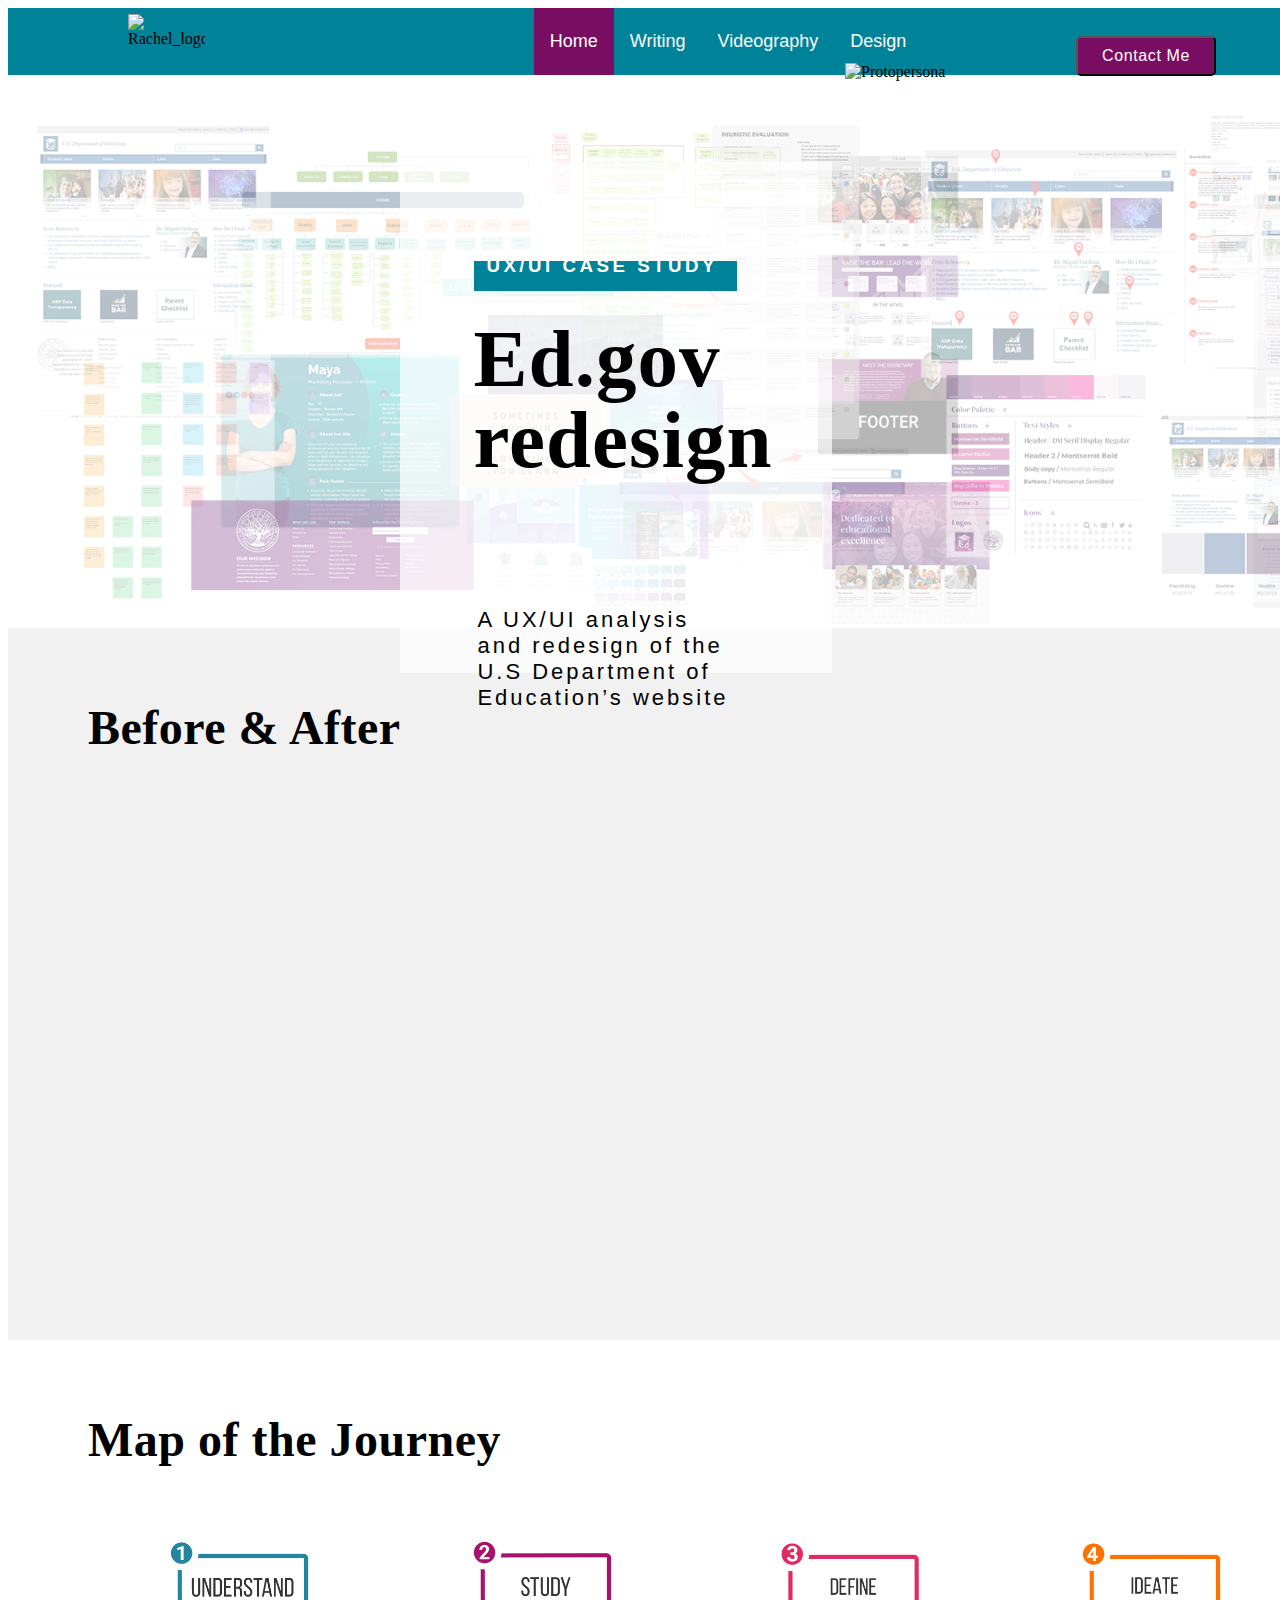
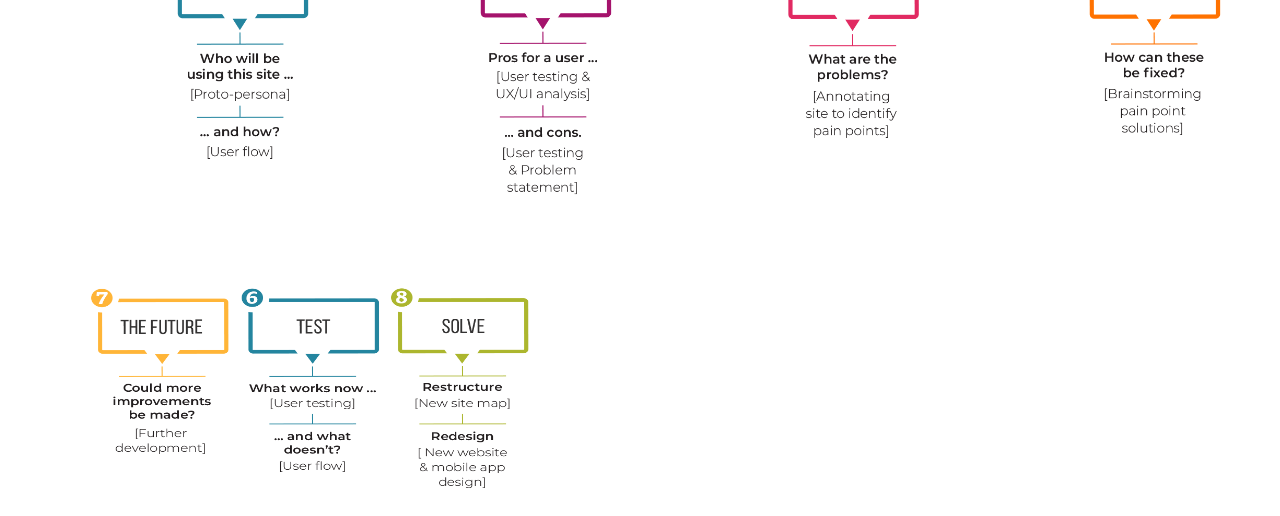
==== index.html @ 9d74e876 "Bad update" ====
<!DOCTYPE html>
<html>
    <head>
        <link rel="stylesheet" href="style.css">
    </head>
    <body>
        <div class="topnav">
            <a class="active" href="#home">Home</a>
            <a href="#writing">Writing</a>
            <a href="#videography">Videography</a>
            <a href="#design">Design</a>
          </div>
    <img src="/Case study background - darker.png" alt="casestudybackground" class="image1">
    <img src="/maya.png" alt="Protopersona" class="image2">
    <img src="/rachel_logo_flag.png" alt="Rachel_logo_flag" class="image3">
    <button class="hoverMe">Contact Me</button>

    <div class="flex-container">
        <div class="header">
            <h1>Before & After</h1>
          </div>    
          </div>

          <div class="flex-container2"></div> 
          <div class="header2"> 
          <h2>Ed.gov <br> redesign</h2>
        </div>

          <div class="flex-container3"></div>
          <div class="header3">
            <h3>UX/UI CASE STUDY</h3>
            <p>A UX/UI analysis <br> and redesign of the <br> U.S Department of <br> Education’s website</p>
          </div>

          <div class="flex-container4">
            <div class="header">
                <h1>Map of the Journey</h1>
                <div class="row">
                    <div class=column>
                <img src="/Understand.png" alt="Understand" class="image4">
                </div>
                <div class=column>
                    <img src="/Study.png" alt="Study" class="image5">
                </div>
                <div class=column>
                <img src="/Define.png" alt="Understand" class="image6">
            </div>
            <div class=column>
                <img src="/Ideate.png" alt="Understand" class="image7">
            </div>
        </div>
                <img src="/Future.png" alt="Understand" class="image8">
                <img src="/Test.png" alt="Understand" class="image9">
                <img src="/Solve.png" alt="Understand" class="image10">
              </div>    
              </div>
          

              </div>

      
         

   
    
  
    </body>

</html>
---- style.css ----
.topnav {
  background-color: #008398;
  overflow: hidden;
  display: flex;
  width: 1440px;
  justify-content: center;
  align-items: center;
}

.topnav a {
  display: inline-flex;
  justify-content: center;
  align-items: center;
  color: #ffffff;
  text-align: center;
  padding: 23px 16px;
  text-decoration: none;
  font-size: 18px;
  font-family: 'Franklin Gothic Medium', 'Arial Narrow', Arial, sans-serif;
}

.topnav a:hover {
  background-color: #D7D7D7;
  color: black;
}

.topnav a.active {
  background-color: #790D61;
  color: white;
}

.image1 {
  margin-top: 3%;
  width: 1440px;
height: 511px;
flex-shrink: 0;
}

.image2 {
  position: absolute;
  top: 7%;
  right: 15%;
  width: 243px;
  height: 587px;
  flex-shrink: 0;
}

.image3 {
  position: absolute;
  top: 1.5%;
  left: 10%;
  width: 77px;
  height: 79px;
flex-shrink: 0;
}

.hoverMe {
  position: absolute;
  top: 4%;
  right: 5%;
  align-items: center;
  grid-area: hover;
width: 140px;
height: 40px;
flex-shrink: 0;
border-radius: 5px;
background: #790D61;
color: #ffffff;
transition: 0.3s;
font-family: 'Franklin Gothic Medium', 'Arial Narrow', Arial, sans-serif;
font-size: 16px;
letter-spacing: .6px;
}

.hoverMe:hover {
  background-color:#D7D7D7;
  color:#008398;
}

.flex-container {
  width: 1440px;
height: 632px;
flex-shrink: 0;
background: #F1F1F1;
padding: 40px 80px;
}


.header {
  letter-spacing: 0.5px;
  font-size: 24px;
font-style: normal;
font-weight: 700;
line-height: normal;
}

.flex-container2 {
  width: 432px;
  height: 511px;
  flex-shrink: 0;
background: white;
position: absolute;
top: 18%;
right: 35%;
background: rgba(255, 255, 255, 0.70);
}

.header2 {
  position: absolute;
  left: 37%;
  top: 28%;
font-style: normal;
width: 340px;
height: 165px;
flex-shrink: 0;
color: black;
font-size: 54px;
font-style: normal;
font-weight: 700;
line-height: 150%; /* 77.077px */
letter-spacing: 1px;
}


.flex-container3 {
  width: 240px;
  height: 25px;
  display: inline-flex;
padding: 4px 18px 1px 5px;
align-items: center;
background: #008398;
position: absolute;
top: 29%;
left: 37%;
}

.header3 h3 {
  position: absolute;
  top: 26.3%;
  left: 38%;
  color: #ffffff;
  font-family: 'Segoe UI', Tahoma, Geneva, Verdana, sans-serif;
letter-spacing: 3.5px;
}

.header3 p {
  font-family: 'Segoe UI', Tahoma, Geneva, Verdana, sans-serif;
  font-size: 22px;
  letter-spacing: 3px;
  font-weight: 500;
  color: black;
  position: absolute;
  top: 65%;
  left: 37.3%;
}

.flex-container4 {
  width: 1440px;
height: 632px;
flex-shrink: 0;
display: inline-flex;
background: white;
padding: 40px 80px;
}

.image4 {
  width: 144px;
height: 224.348px;
flex-shrink: 0;
}

.image5 {
  width: 144px;
  height: 260.87px;
  flex-shrink: 0;
}

.image6 {
  width: 144px;
  height: 260.87;
  flex-shrink: 0;
  margin-top: -8px;
}

.image7 {
  width: 144px;
height: 260px;
flex-shrink: 0;
}

.image8 {
  width: 144px;
height: 224.348px;
flex-shrink: 0;
}

.image9 {
  width: 144px;
height: 224.348px;
flex-shrink: 0;
}

.image10 {
  width: 144px;
height: 224.348px;
flex-shrink: 0;
}

.row {
  display: flex;
  vertical-align: top;
}

.column {
  flex: 25%;
  padding: 80px;
  margin-top: -40px;
}
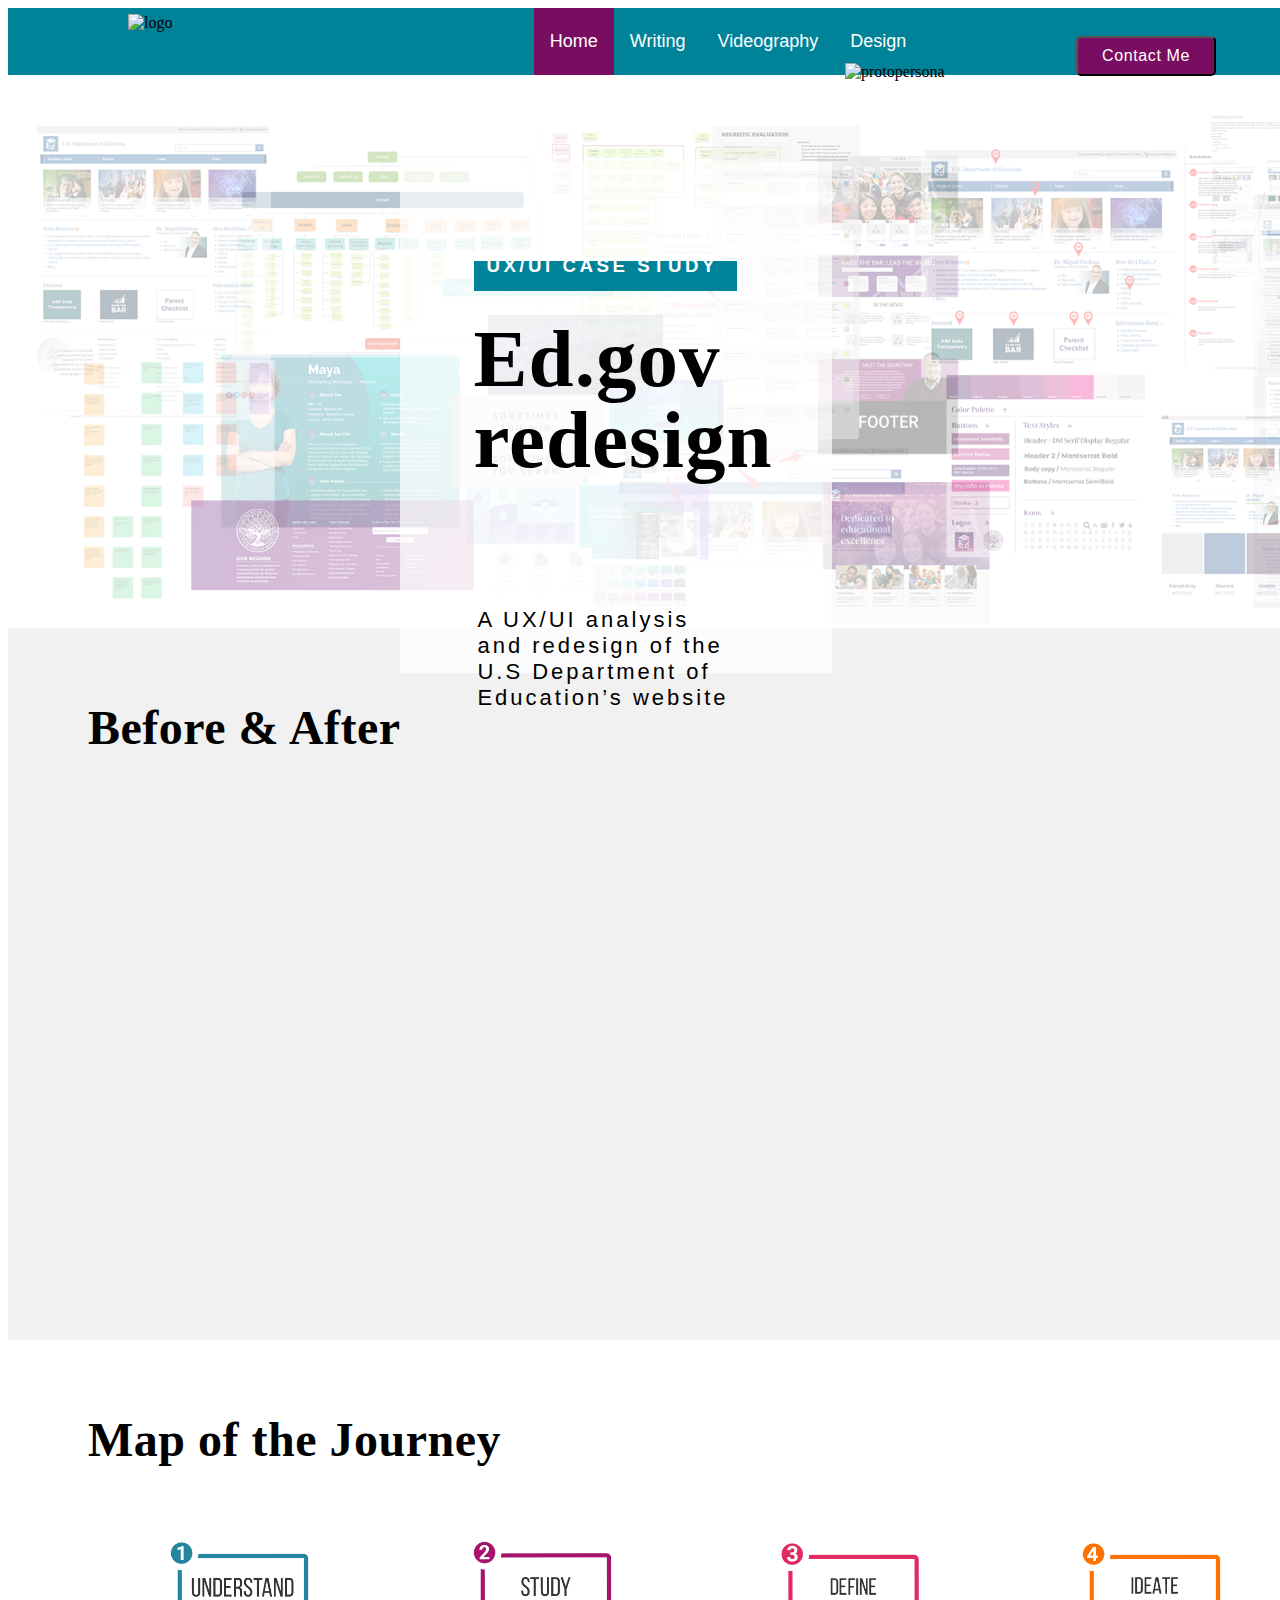
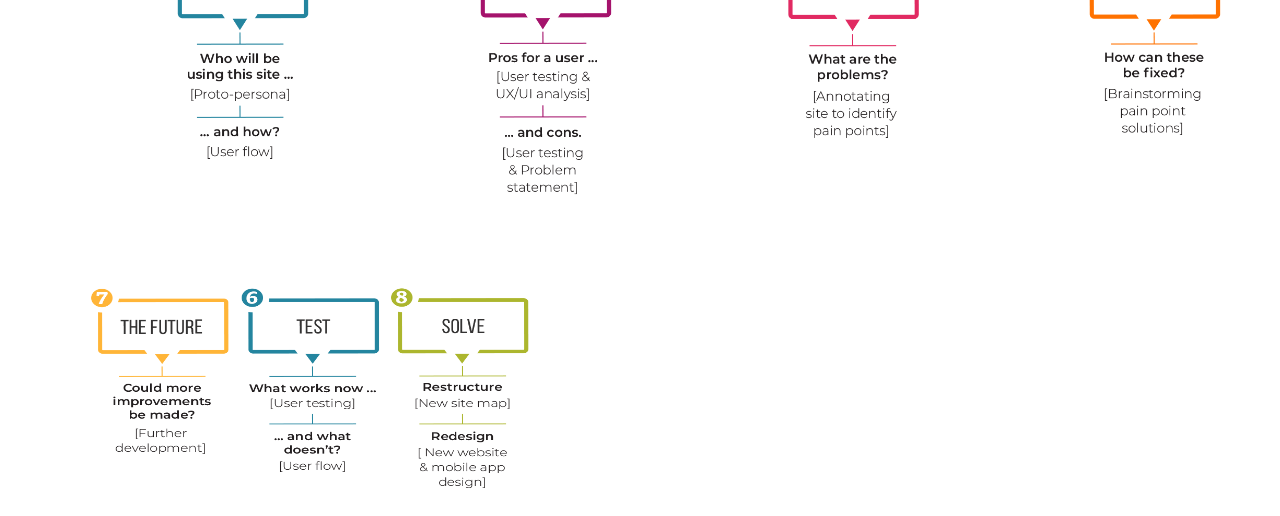
==== commit d0ac3f65: "photo change" ====
--- a/index.html
+++ b/index.html
@@ -10,9 +10,9 @@
             <a href="#videography">Videography</a>
             <a href="#design">Design</a>
           </div>
-    <img src="/Case study background - darker.png" alt="casestudybackground" class="image1">
-    <img src="/maya.png" alt="Protopersona" class="image2">
-    <img src="/rachel_logo_flag.png" alt="Rachel_logo_flag" class="image3">
+    <img src="/casestudybackgrounddarker.png" alt="casestudybackground" class="image1">
+    <img src="/maya.png" alt="protopersona" class="image2">
+    <img src="/rachel_logo_flag.png" alt="logo" class="image3">
     <button class="hoverMe">Contact Me</button>
 
     <div class="flex-container">
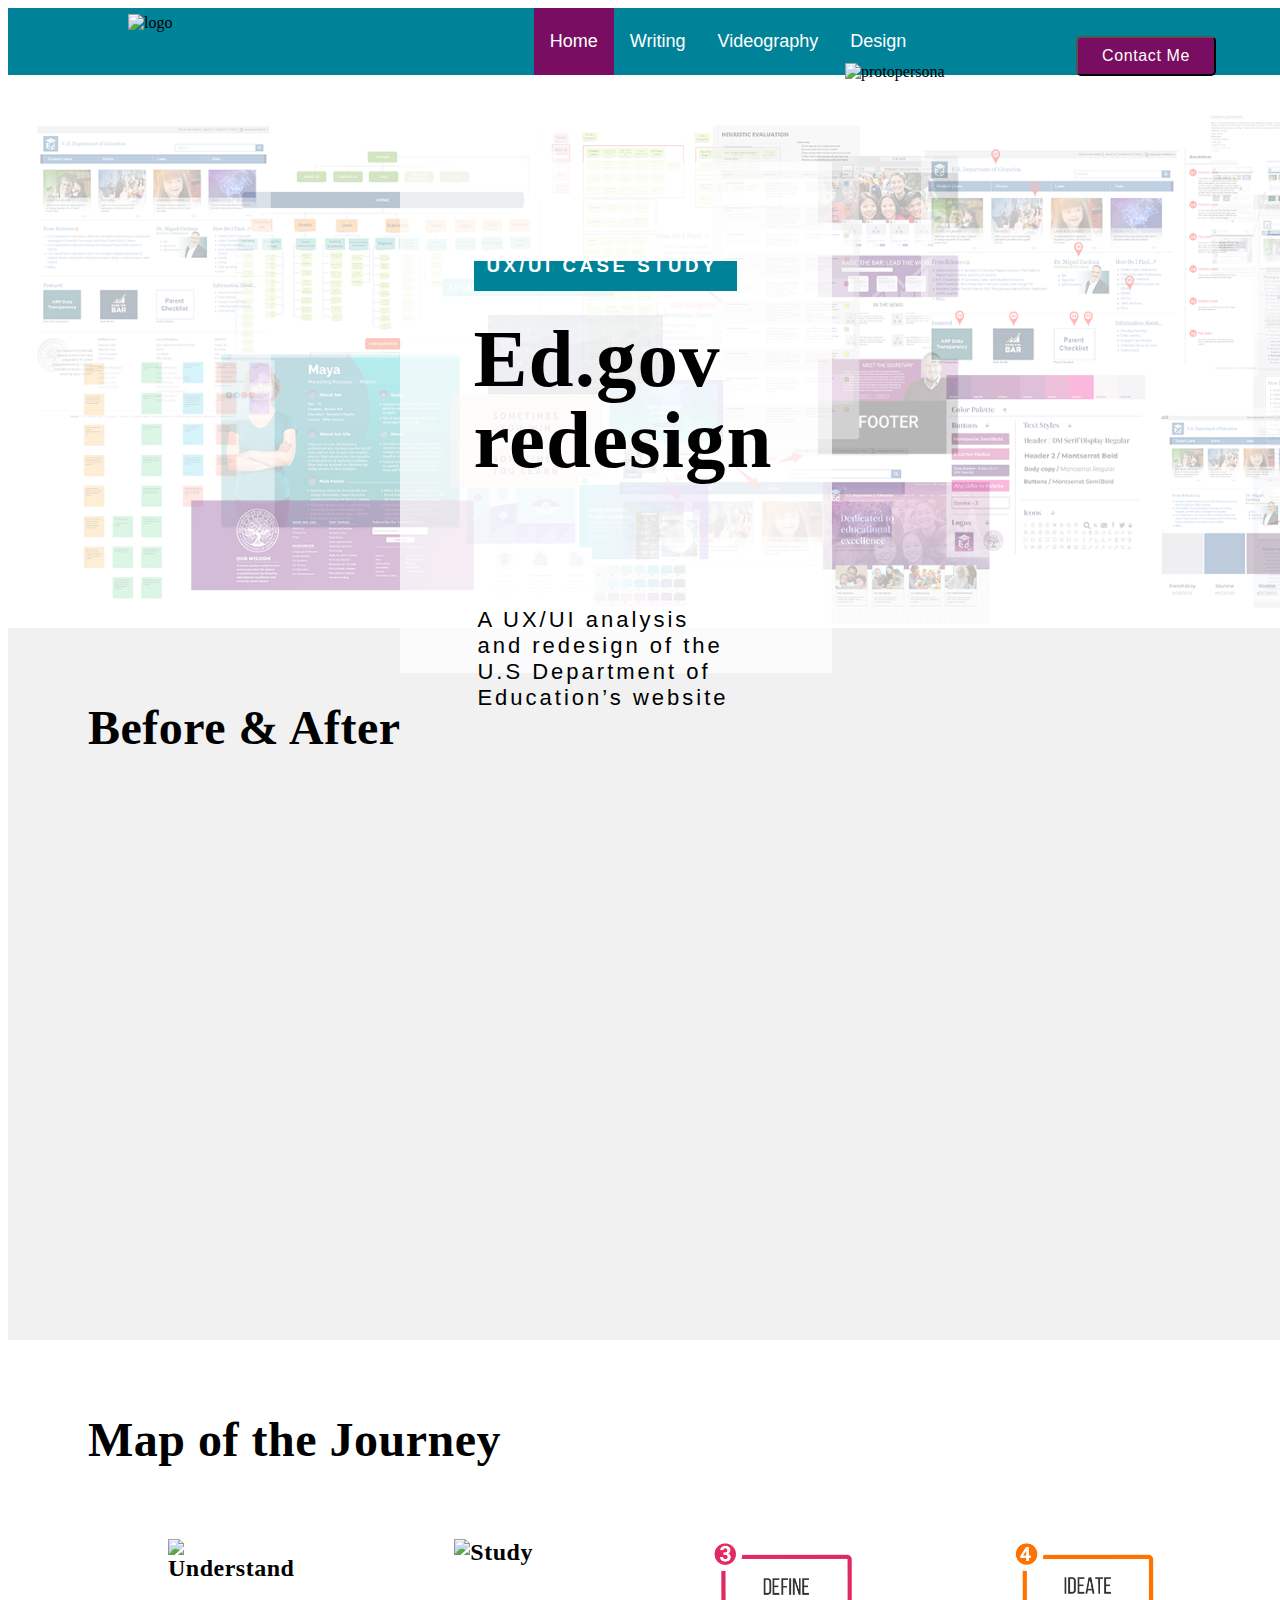
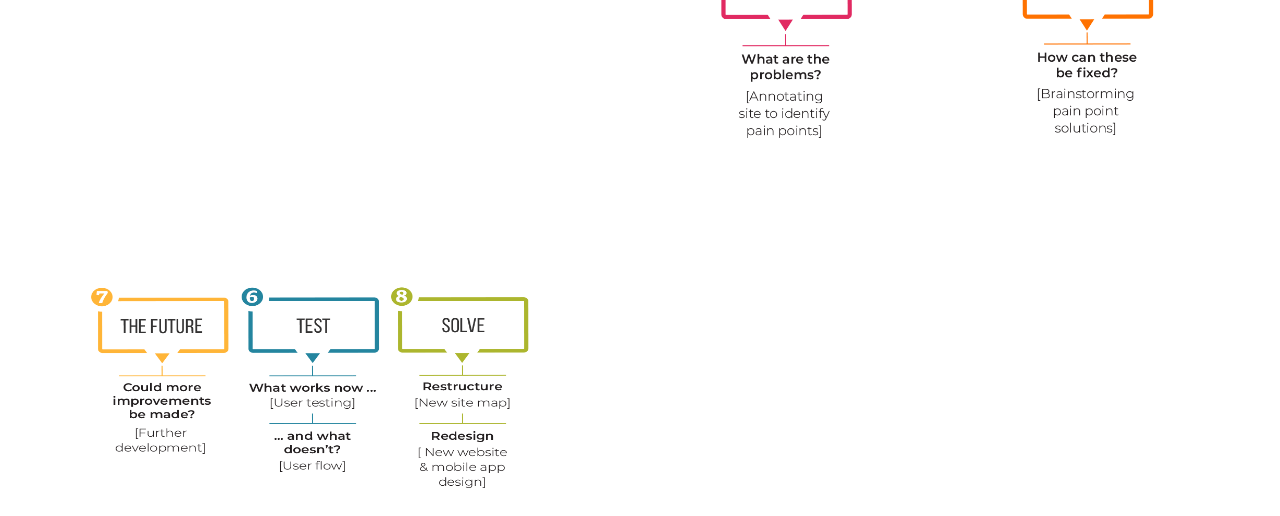
==== commit 88ed7dc1: "image change" ====
--- a/index.html
+++ b/index.html
@@ -10,9 +10,9 @@
             <a href="#videography">Videography</a>
             <a href="#design">Design</a>
           </div>
-    <img src="/casestudybackgrounddarker.png" alt="casestudybackground" class="image1">
-    <img src="/maya.png" alt="protopersona" class="image2">
-    <img src="/rachel_logo_flag.png" alt="logo" class="image3">
+    <img src="casestudybackgrounddarker.png" alt="casestudybackground" class="image1">
+    <img src="maya.png" alt="protopersona" class="image2">
+    <img src="rachel_logo_flag.png" alt="logo" class="image3">
     <button class="hoverMe">Contact Me</button>
 
     <div class="flex-container">
@@ -37,10 +37,10 @@
                 <h1>Map of the Journey</h1>
                 <div class="row">
                     <div class=column>
-                <img src="/Understand.png" alt="Understand" class="image4">
+                <img src="understand.png" alt="Understand" class="image4">
                 </div>
                 <div class=column>
-                    <img src="/Study.png" alt="Study" class="image5">
+                    <img src="study.png" alt="Study" class="image5">
                 </div>
                 <div class=column>
                 <img src="/Define.png" alt="Understand" class="image6">
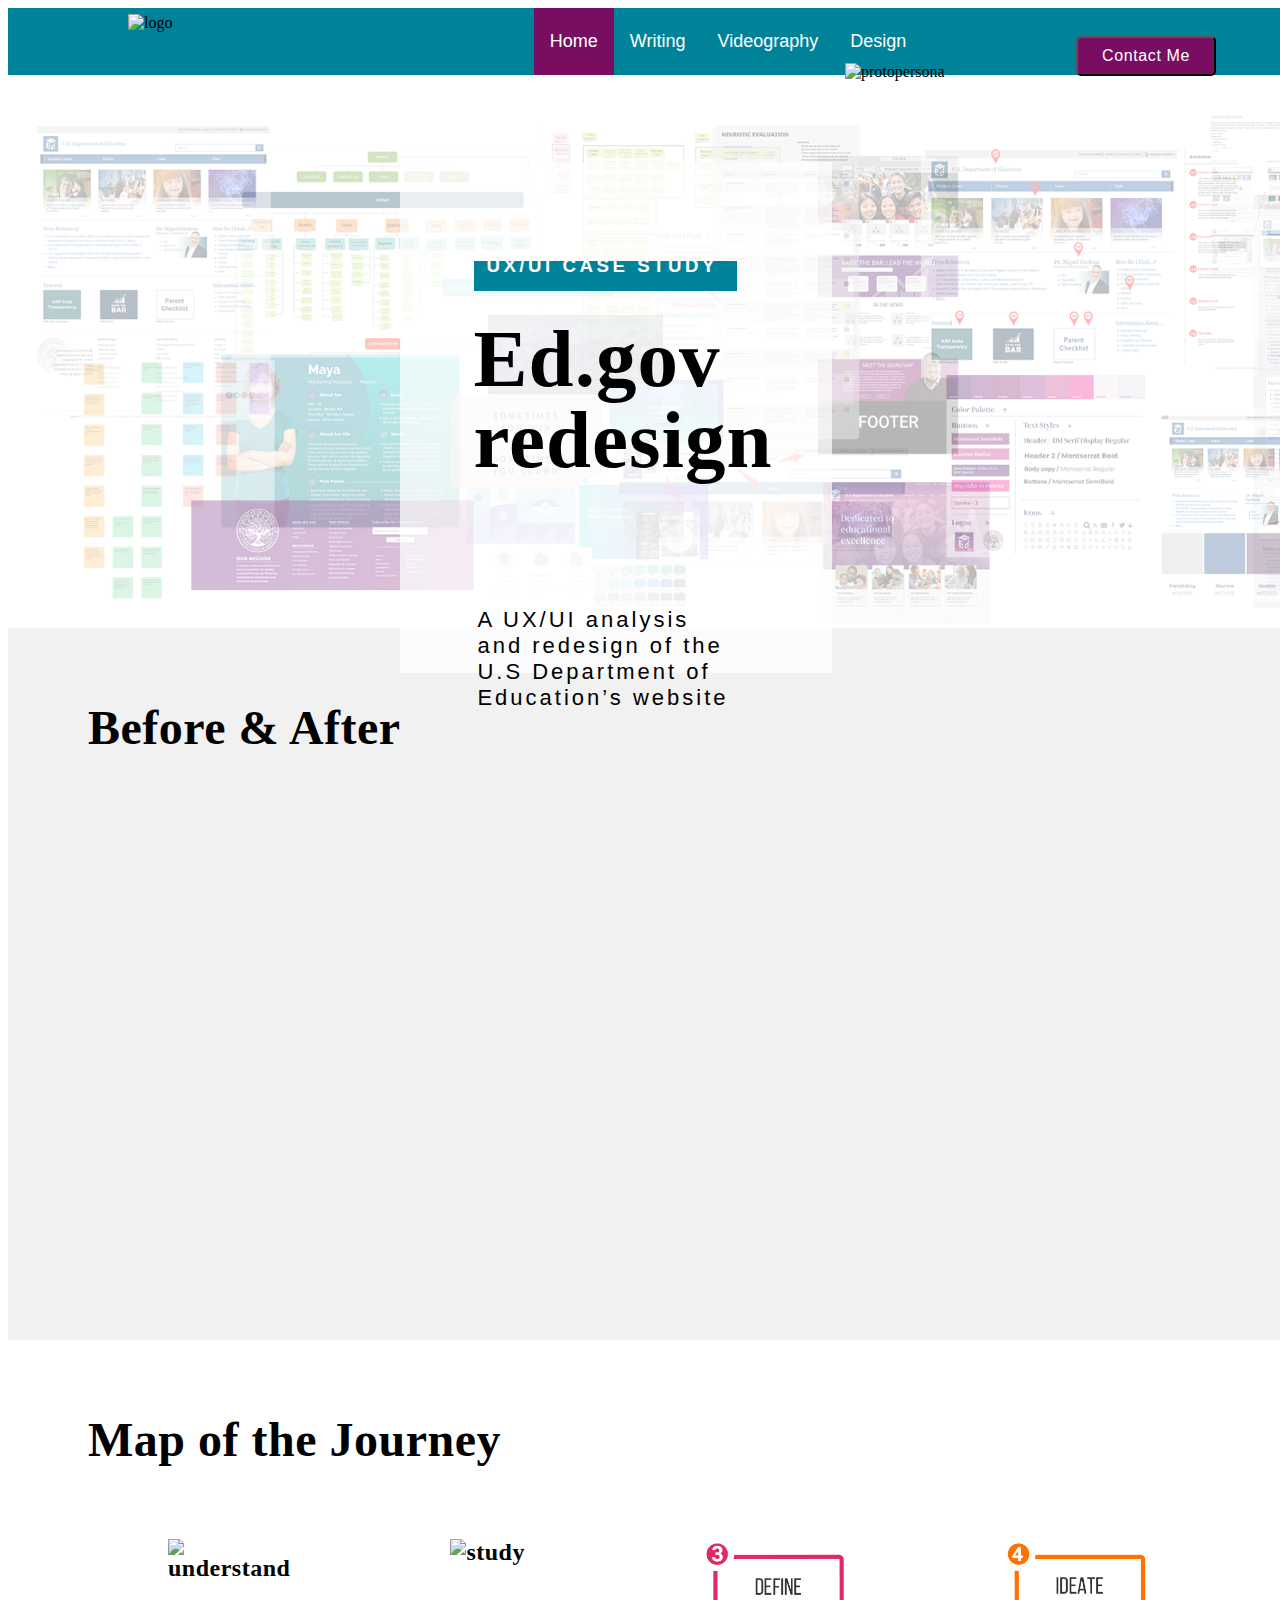
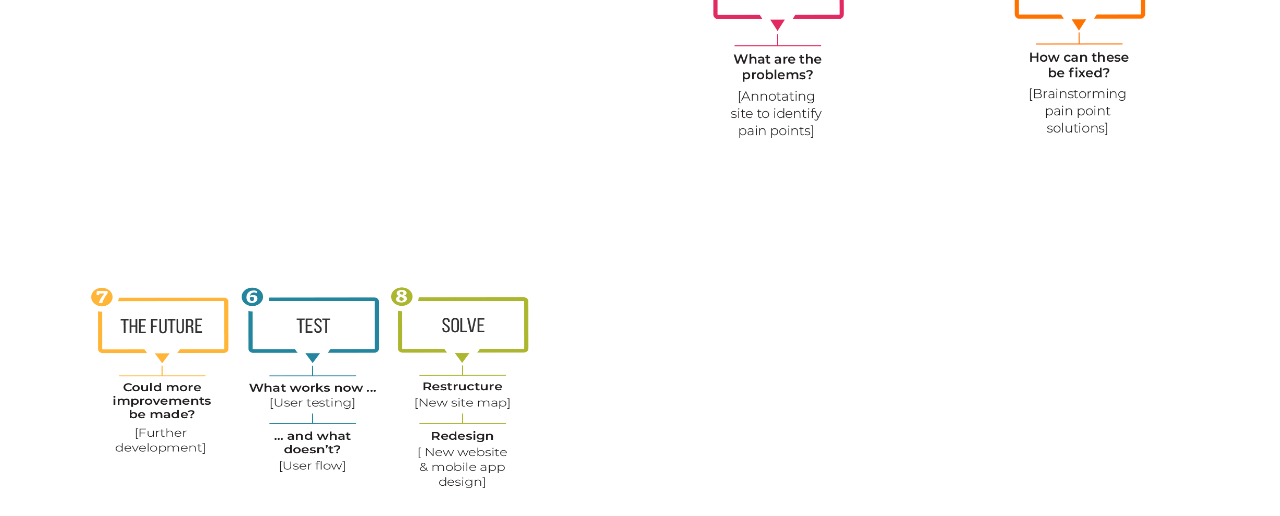
==== commit a10dca60: "more image" ====
--- a/index.html
+++ b/index.html
@@ -37,10 +37,10 @@
                 <h1>Map of the Journey</h1>
                 <div class="row">
                     <div class=column>
-                <img src="understand.png" alt="Understand" class="image4">
+                <img src="understand.png" alt="understand" class="image4">
                 </div>
                 <div class=column>
-                    <img src="study.png" alt="Study" class="image5">
+                    <img src="study.png" alt="study" class="image5">
                 </div>
                 <div class=column>
                 <img src="/Define.png" alt="Understand" class="image6">
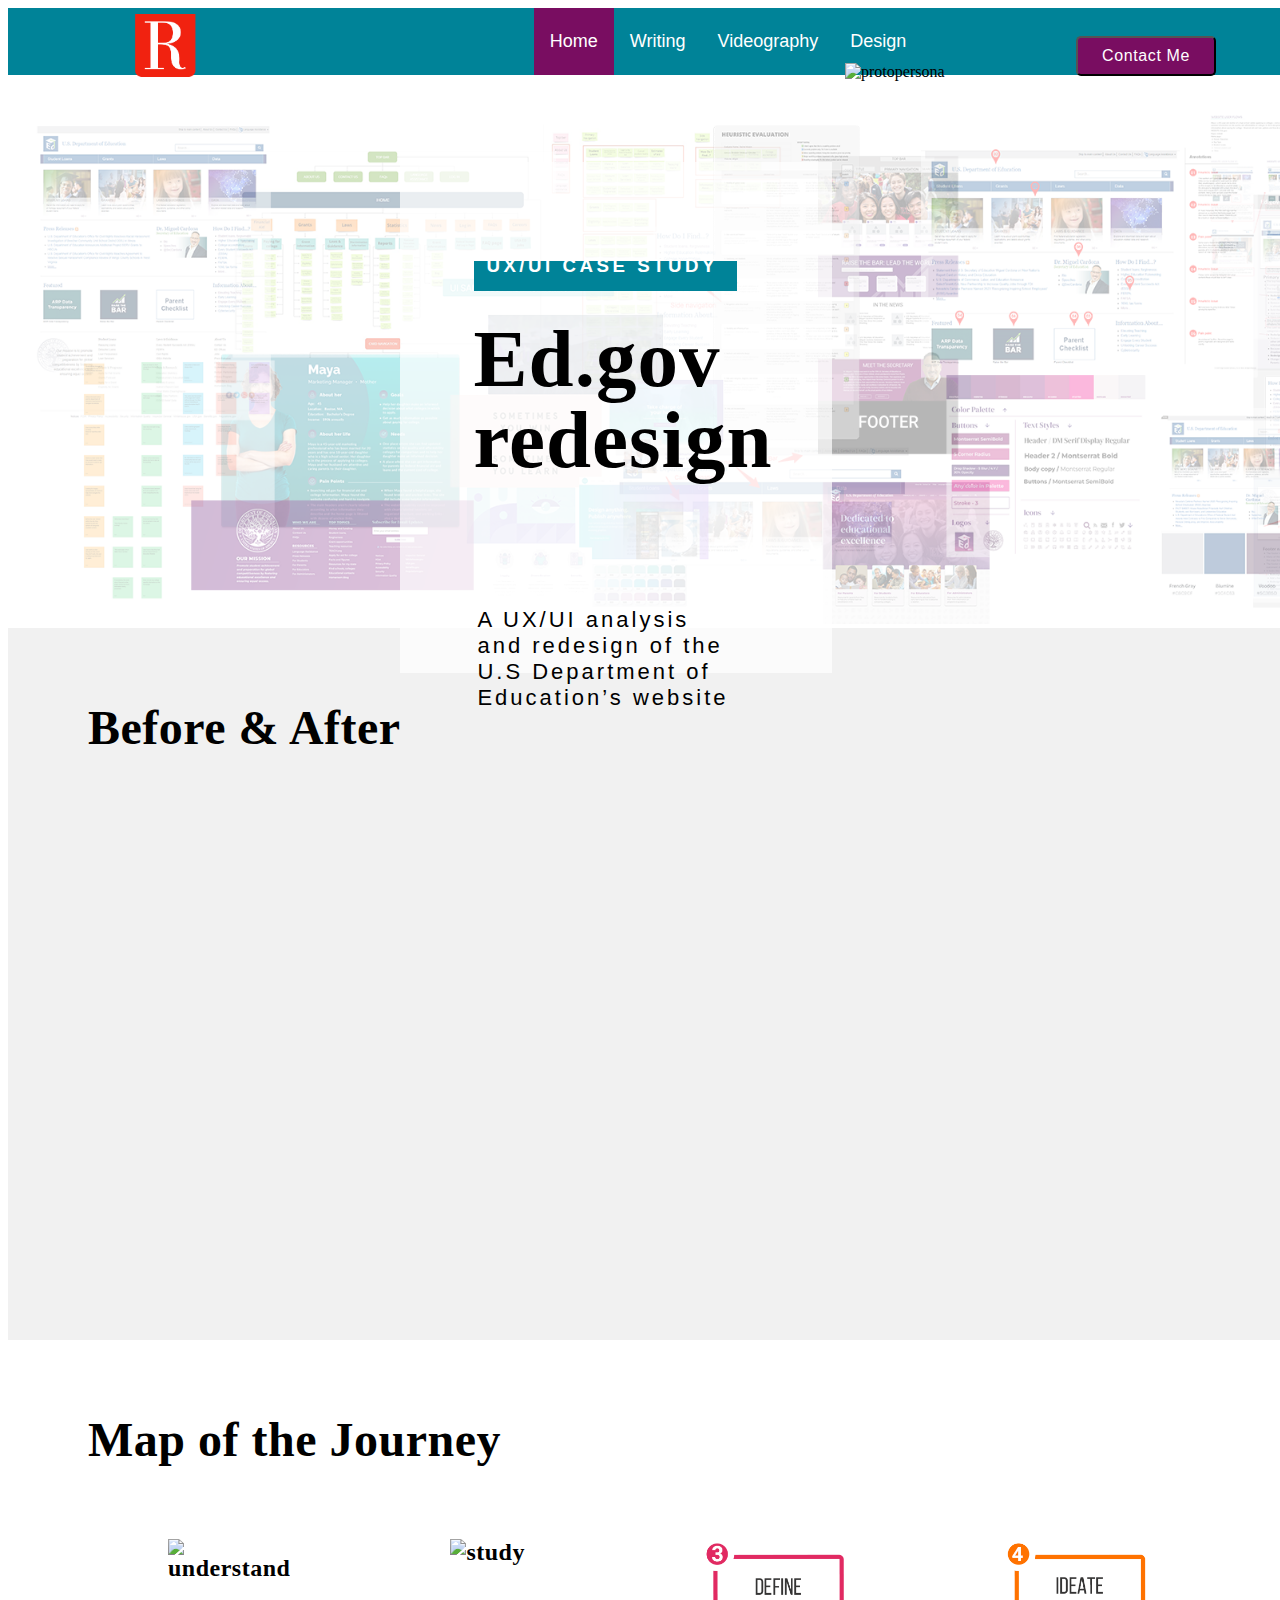
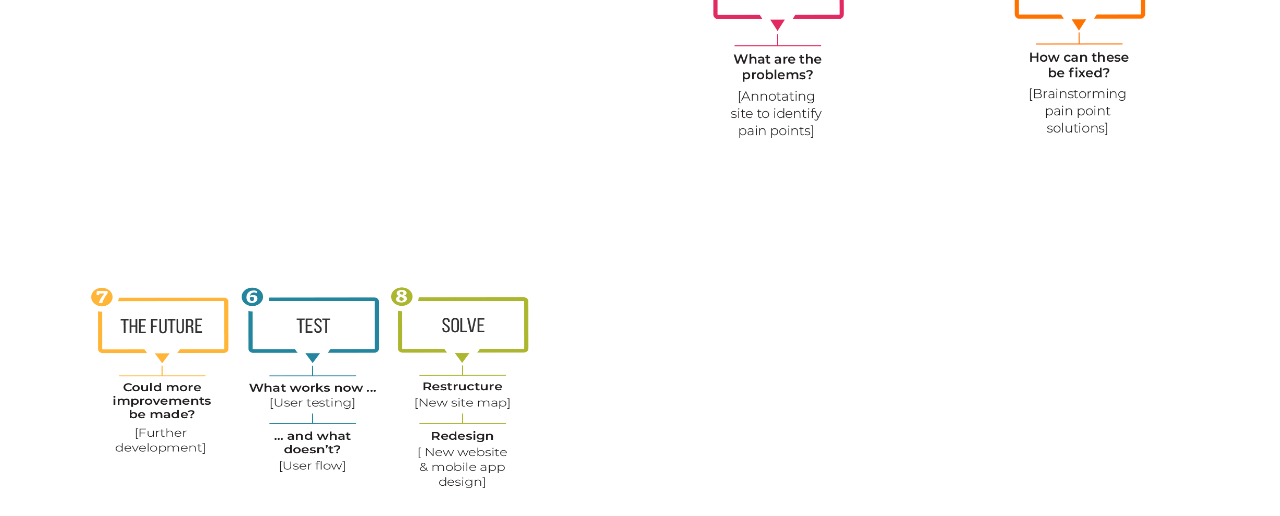
==== commit 8ad9b1b6: "images" ====
--- a/index.html
+++ b/index.html
@@ -12,7 +12,7 @@
           </div>
     <img src="casestudybackgrounddarker.png" alt="casestudybackground" class="image1">
     <img src="maya.png" alt="protopersona" class="image2">
-    <img src="rachel_logo_flag.png" alt="logo" class="image3">
+    <img src="rachellogo.png" alt="logo" class="image3">
     <button class="hoverMe">Contact Me</button>
 
     <div class="flex-container">
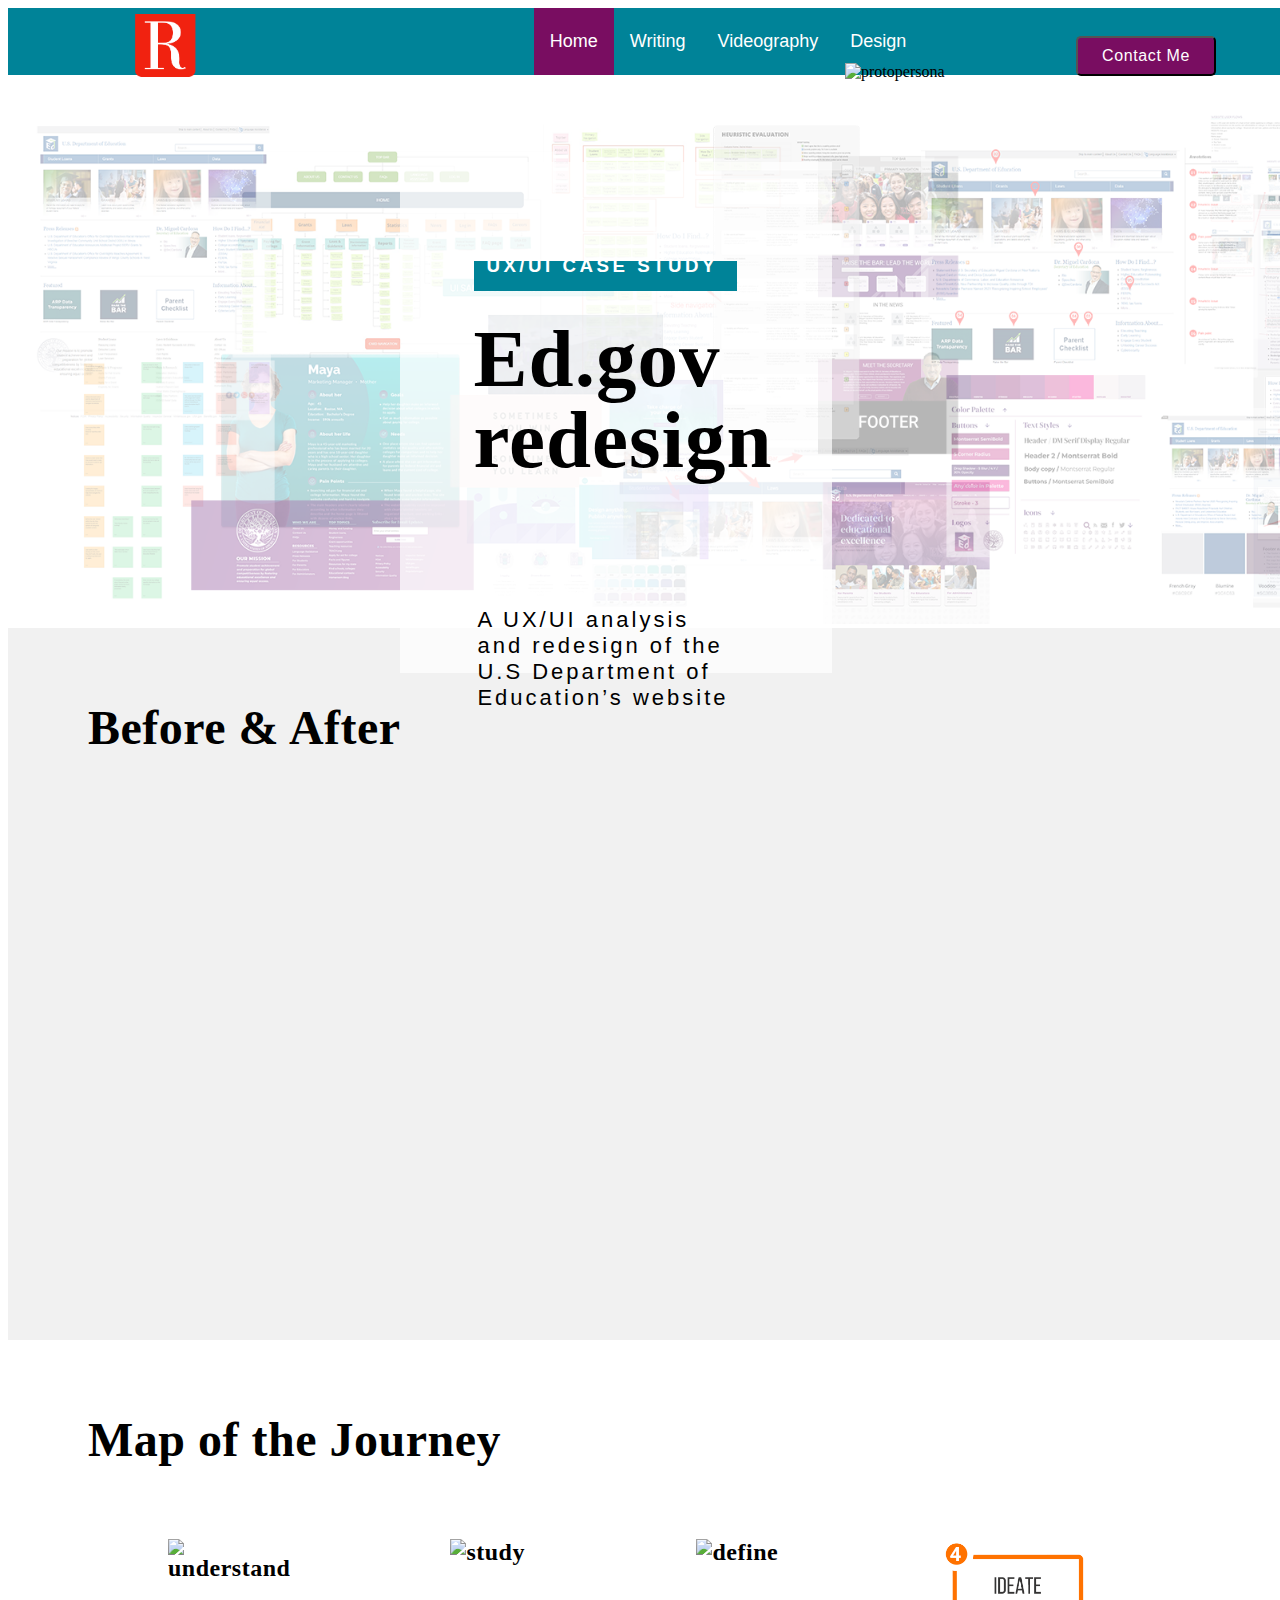
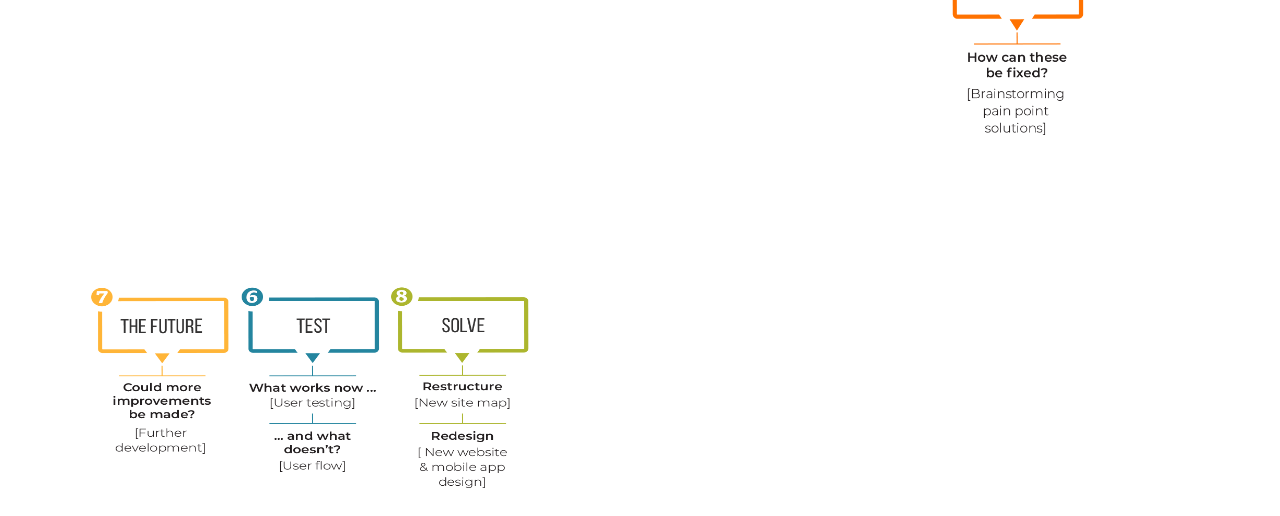
==== commit 83807773: "image update" ====
--- a/index.html
+++ b/index.html
@@ -43,7 +43,7 @@
                     <img src="study.png" alt="study" class="image5">
                 </div>
                 <div class=column>
-                <img src="/Define.png" alt="Understand" class="image6">
+                <img src="define.png" alt="define" class="image6">
             </div>
             <div class=column>
                 <img src="/Ideate.png" alt="Understand" class="image7">
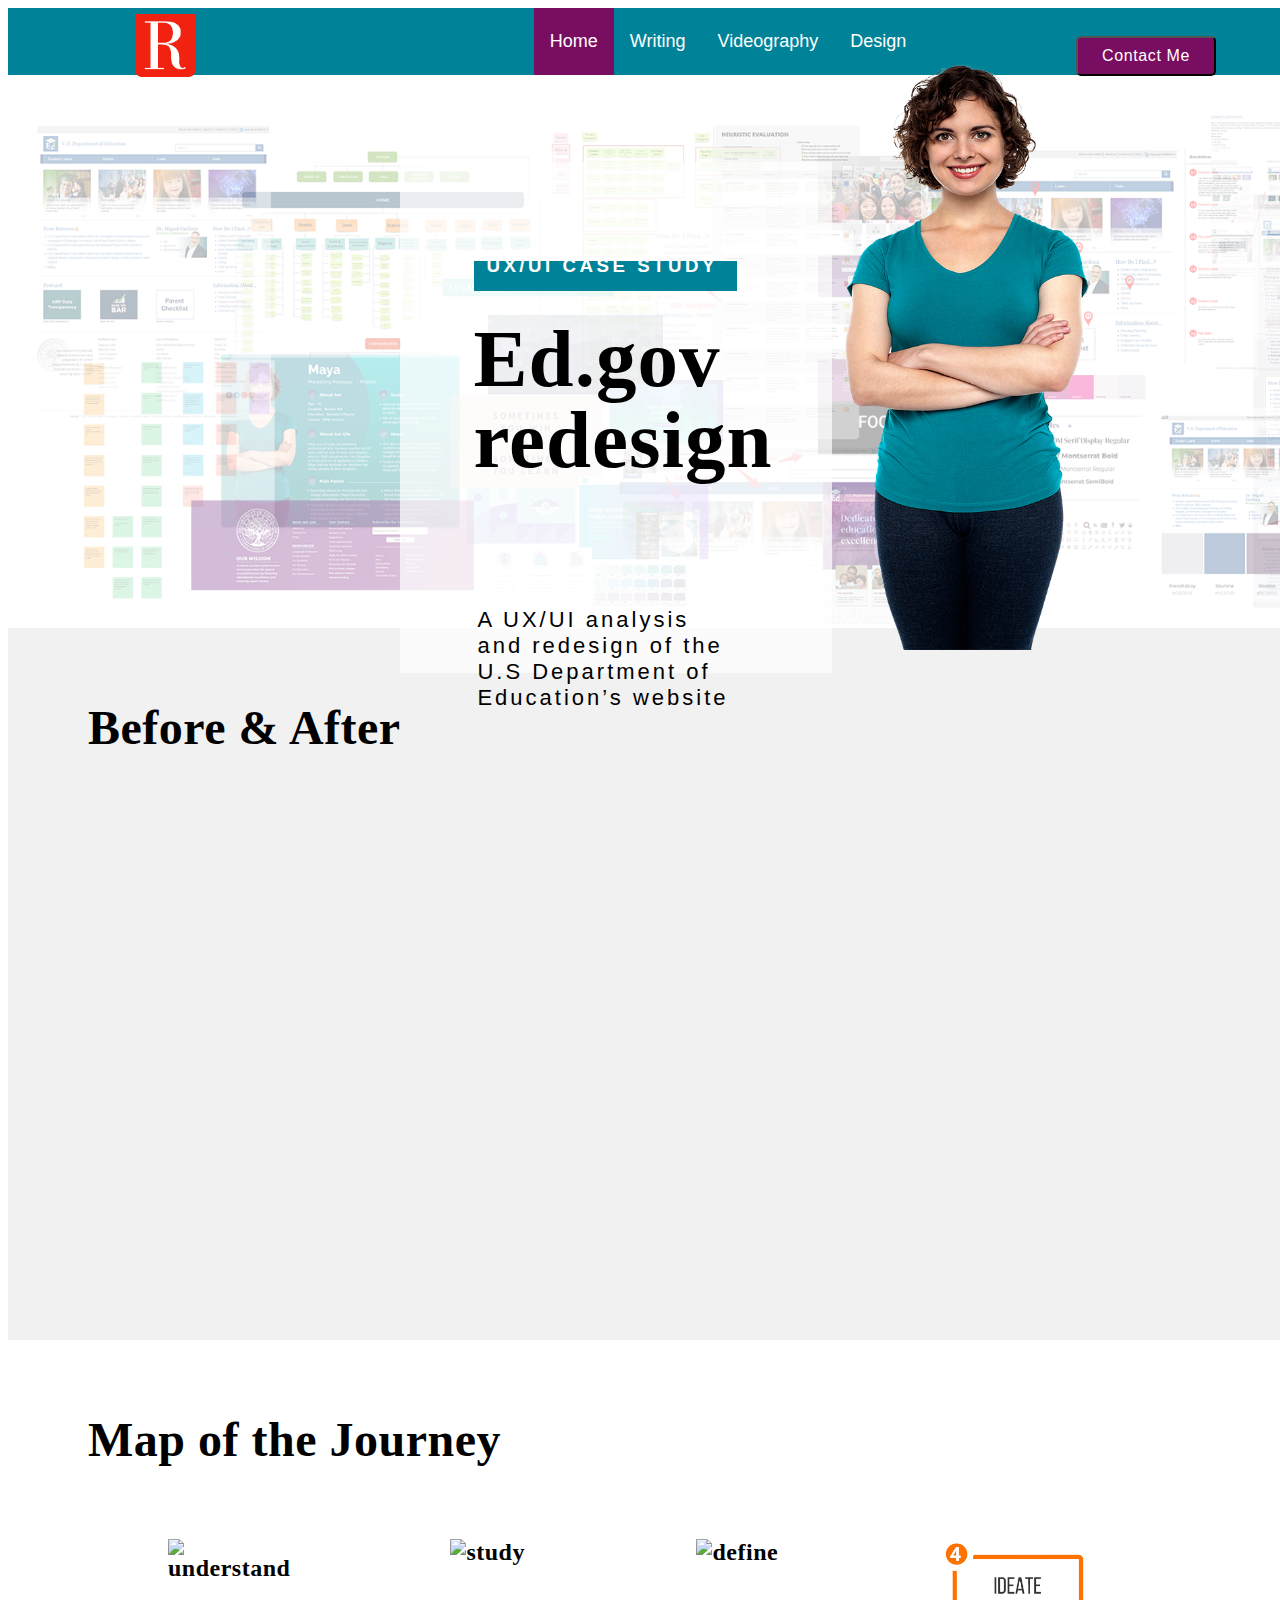
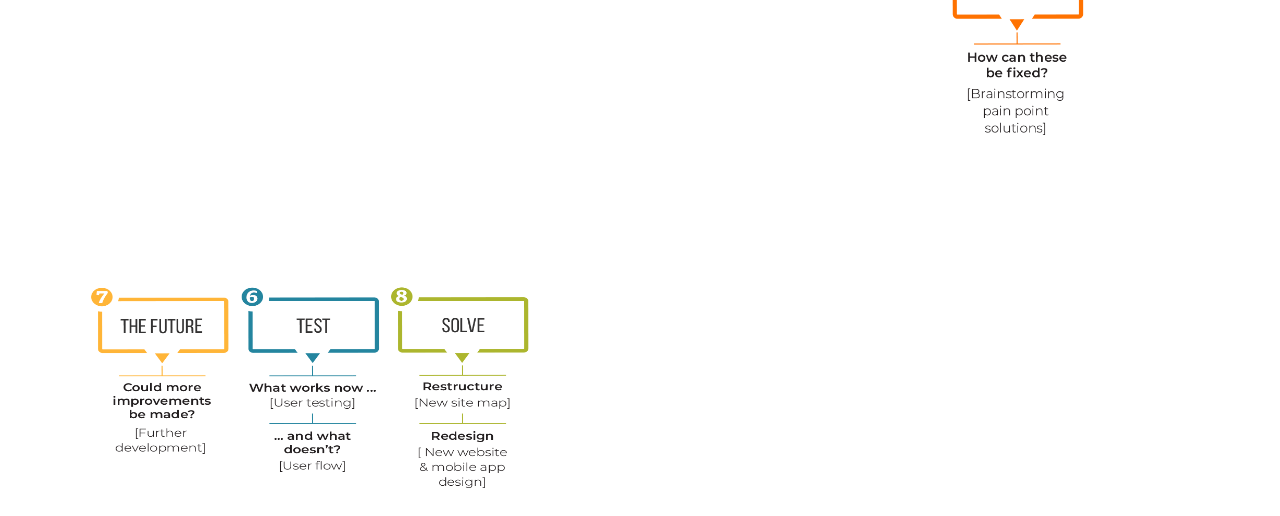
==== commit 2c64c2b8: "image change" ====
--- a/index.html
+++ b/index.html
@@ -11,7 +11,7 @@
             <a href="#design">Design</a>
           </div>
     <img src="casestudybackgrounddarker.png" alt="casestudybackground" class="image1">
-    <img src="maya.png" alt="protopersona" class="image2">
+    <img src="mayap.png" alt="protopersona" class="image2">
     <img src="rachellogo.png" alt="logo" class="image3">
     <button class="hoverMe">Contact Me</button>
 
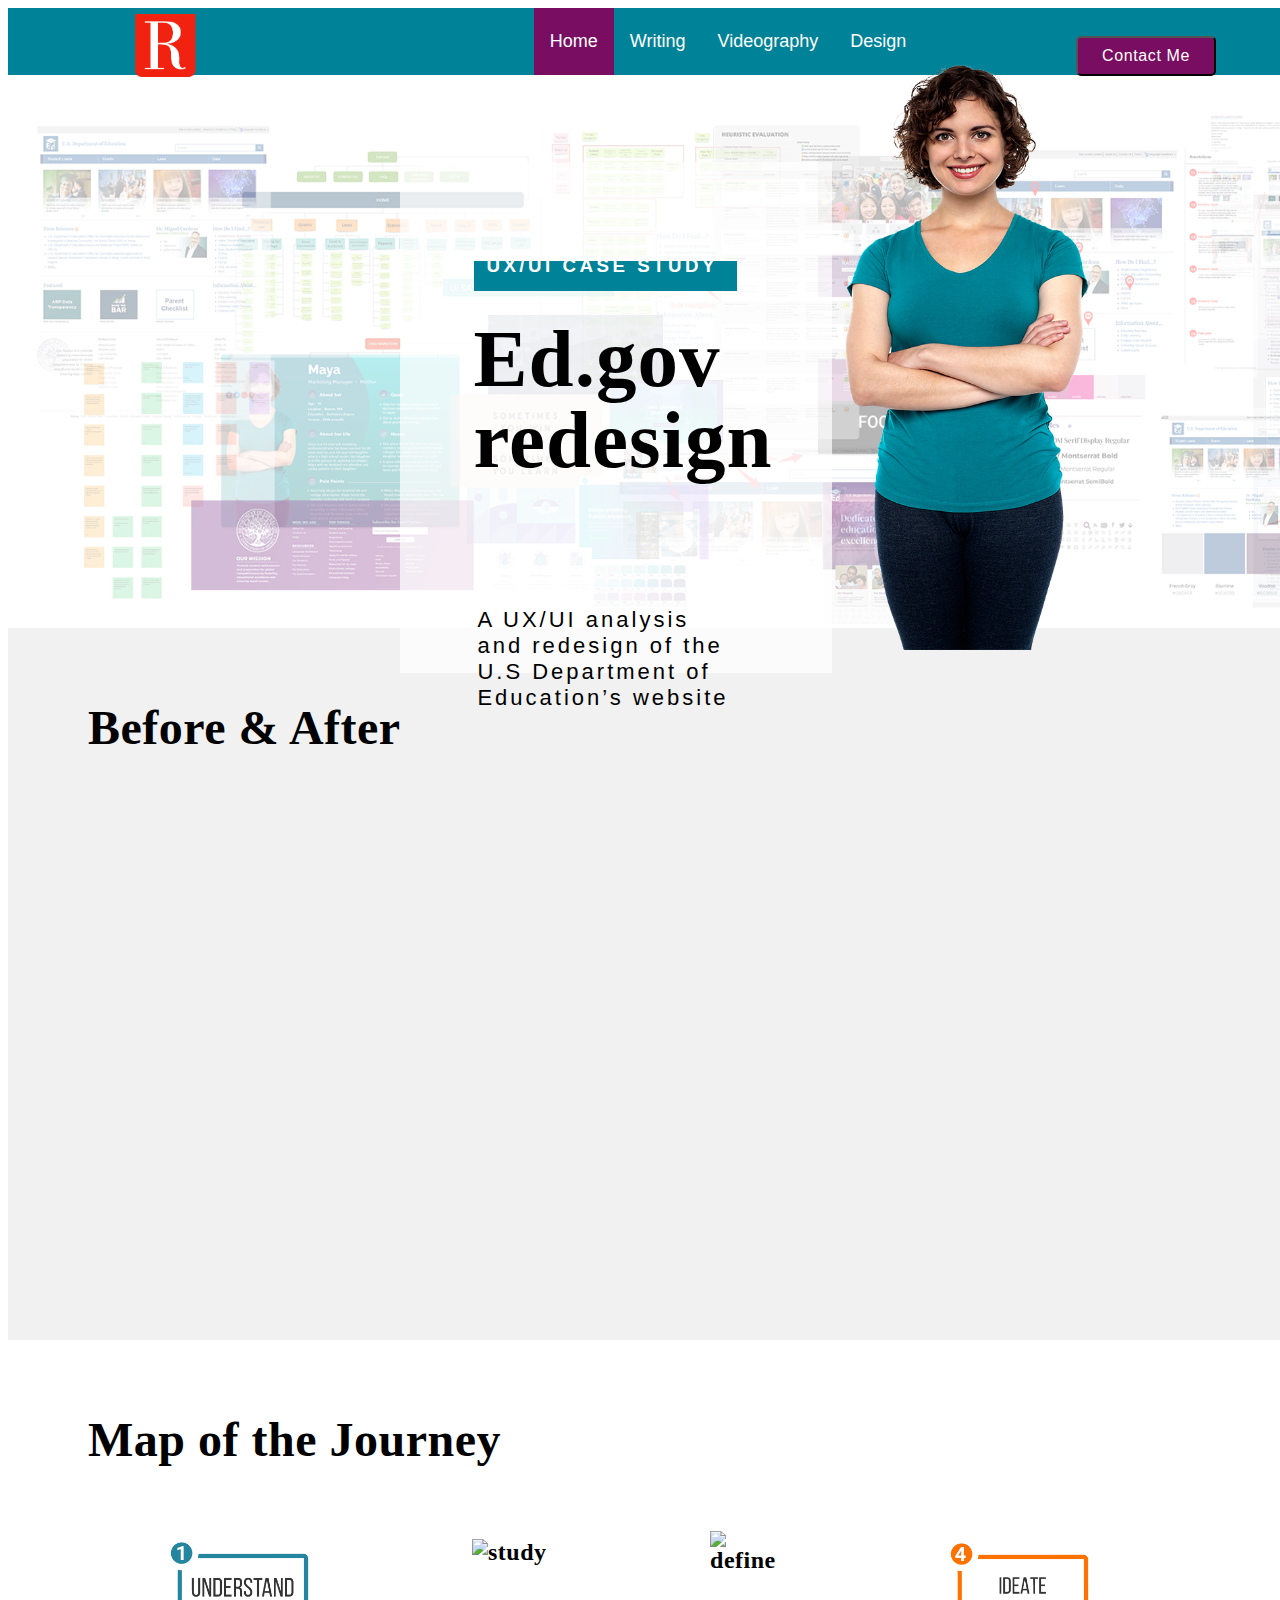
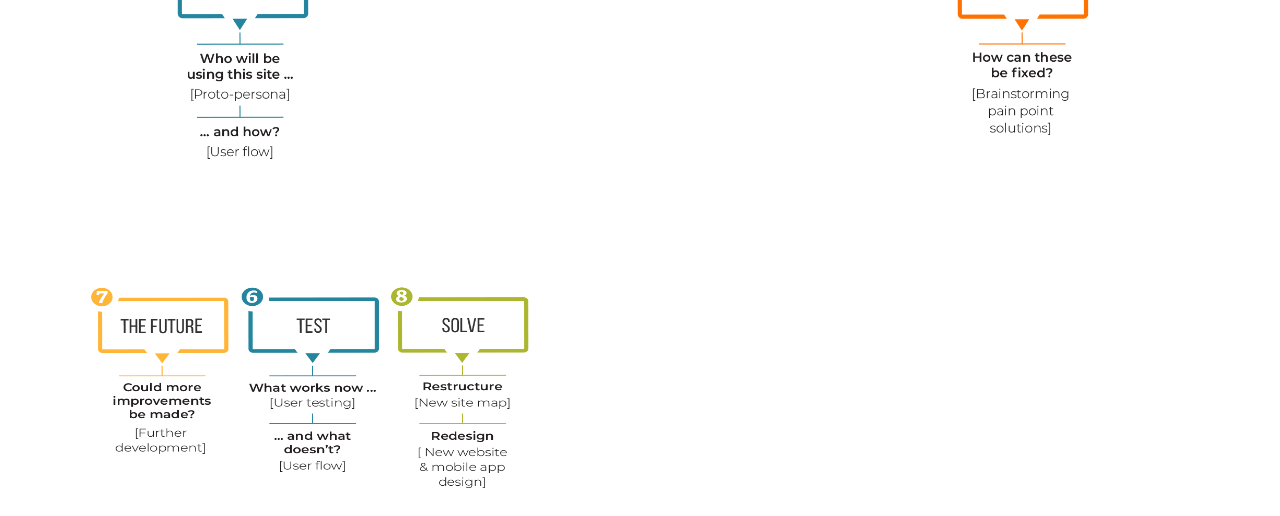
==== commit f9bdf272: "Image change" ====
--- a/index.html
+++ b/index.html
@@ -37,7 +37,7 @@
                 <h1>Map of the Journey</h1>
                 <div class="row">
                     <div class=column>
-                <img src="understand.png" alt="understand" class="image4">
+                <img src="understandm.png" alt="understand" class="image4">
                 </div>
                 <div class=column>
                     <img src="study.png" alt="study" class="image5">
